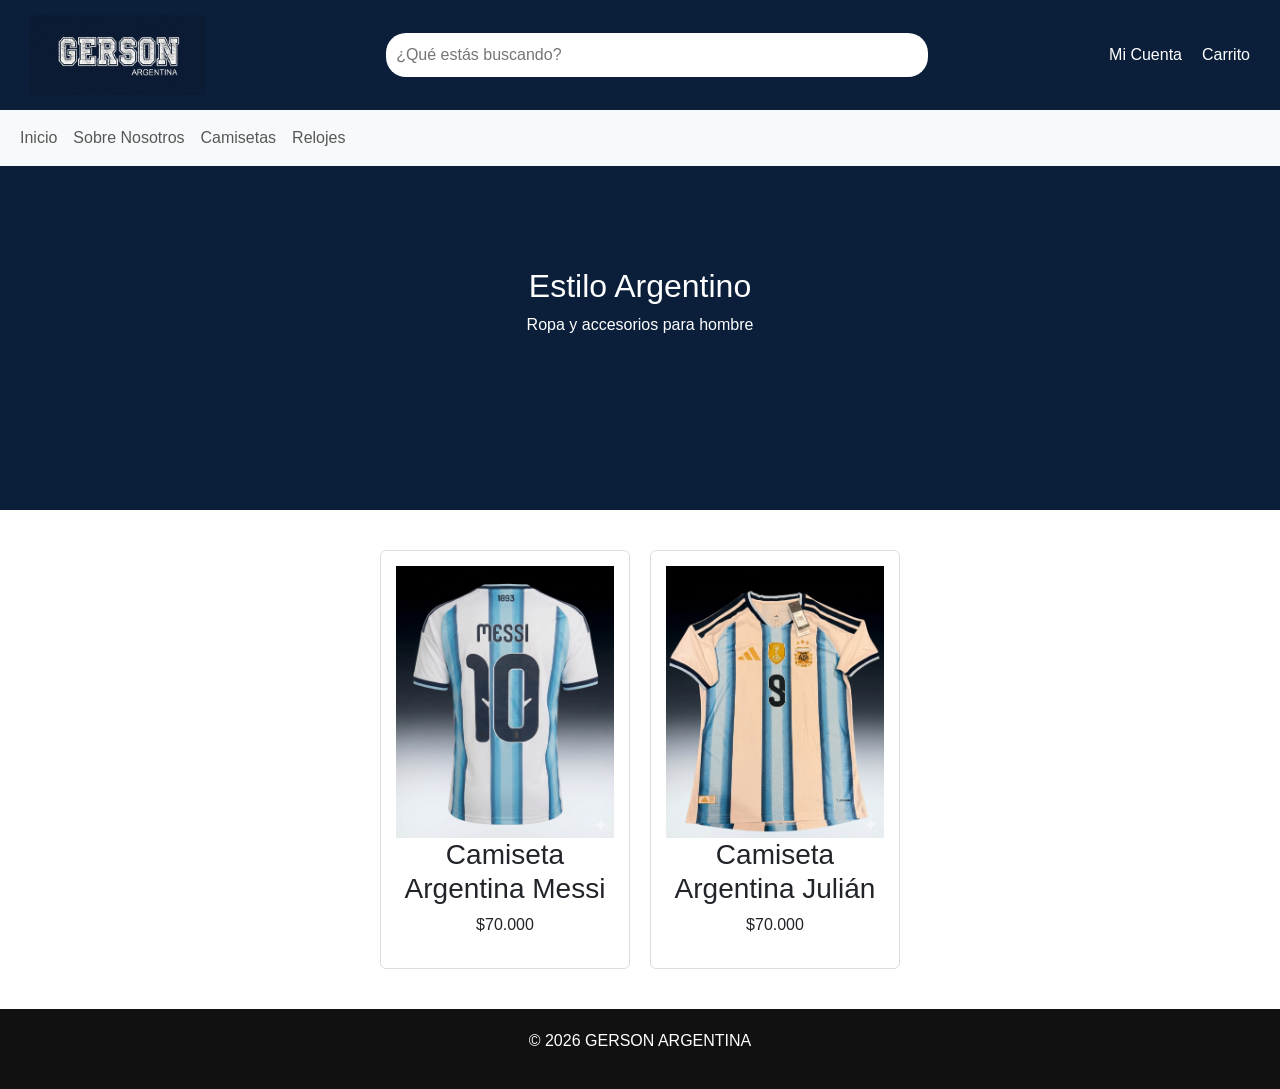
==== index.html @ 6bafe31a "Arrancando el Repositorio para el Proyecto de CoderHouse" ====
<!DOCTYPE html>
<html lang="es">

<head>
  <meta charset="UTF-8">

  <!-- TÍTULO DE LA PÁGINA (lo que aparece en la pestaña del navegador) -->
  <title>GERSON STORE</title>

  <!--Link para agregar Boostrap 5 al proyecto-->
  <link href="https://cdn.jsdelivr.net/npm/bootstrap@5.3.8/dist/css/bootstrap.min.css" rel="stylesheet"
    integrity="sha384-sRIl4kxILFvY47J16cr9ZwB07vP4J8+LH7qKQnuqkuIAvNWLzeN8tE5YBujZqJLB" crossorigin="anonymous">

  <!-- LINK A LOS ESTILOS CSS (SIEMPRE VA DENTRO DEL HEAD) -->
  <link rel="stylesheet" href="./css/styles.css">
</head>

<body>

  <!-- ================= HEADER ================= -->
  <header>

    <!-- ================= FILA SUPERIOR ================= -->
    <div class="topbar">

      <!-- LOGO -->
      <div class="logo">
        <!-- 📌 REEMPLAZAR POR TU LOGO -->

        <a class="navbar-brand" href="#">
          <img src="assets/Gerson.Blue.Rectangulo.png" alt="Gerson">
        </a>
      </div>

      <!-- BUSCADOR -->
      <div class="search">
        <input type="text" placeholder="¿Qué estás buscando?">
      </div>

      <!-- ICONOS DERECHA -->
      <div class="icons">
        <span>Mi Cuenta</span>
        <span>Carrito</span>
      </div>

    </div>

    <nav class="navbar navbar-expand-lg bg-body-tertiary position-fixed w-100 z-3">
      <div class="container-fluid">
        
        <button class="navbar-toggler" type="button" data-bs-toggle="collapse" data-bs-target="#navbarSupportedContent"
          aria-controls="navbarSupportedContent" aria-expanded="false" aria-label="Toggle navigation">
          <span class="navbar-toggler-icon"></span>
        </button>
        <div class="collapse navbar-collapse" id="navbarSupportedContent">
          <ul class="navbar-nav me-auto mb-2 mb-lg-0">
            <li class="nav-item">
              <a class="nav-link" aria-current="page" href="#">Inicio</a>
            </li>
            <li class="nav-item">
              <a class="nav-link" href="#">Sobre Nosotros</a>
            </li>
            <li class="nav-item">
              <a class="nav-link" href="#">Camisetas</a>
            </li>
            <li class="nav-item">
              <a class="nav-link" href="#">Relojes</a>
            </li>
        </div>
      </div>
    </nav>


    <!-- ================= MENÚ ================= -->
    <!--
    <nav class="menu">
      <a href="#">Todos</a>
      <a href="#">Remeras</a>
      <a href="#">Pantalones</a>
      <a href="#">Accesorios</a>
    </nav>
    -->

  </header>

  <!-- ================= HERO (PORTADA PRINCIPAL) ================= -->
  <section class="hero">

    <h2>Estilo Argentino</h2>
    <p>Ropa y accesorios para hombre</p>

  </section>

  <!-- ================= PRODUCTOS ================= -->
  <section class="productos">

    <!-- ================= PRODUCTO 1 ================= -->
    <div class="card">

      <!-- 📌 ACÁ VA LA IMAGEN DE MESSI -->
      <!-- Reemplazar por tu imagen -->
      <img src="assets/Messi.Espalda.png" alt="Camiseta Messi">

      <h3>Camiseta Argentina Messi</h3>
      <p>$70.000</p>

    </div>

    <!-- ================= PRODUCTO 2 ================= -->
    <div class="card">

      <!-- 📌 ACÁ VA LA IMAGEN DE JULIÁN ÁLVAREZ -->
      <img src="/assets/Julian.Frente.png" alt="Camiseta Julián">

      <h3>Camiseta Argentina Julián</h3>
      <p>$70.000</p>

    </div>

  </section>

  <!-- ================= FOOTER ================= -->
  <footer>
    <p>© 2026 GERSON ARGENTINA</p>
  </footer>
  <!--Script con funcionalidades para no necesitar javascript,
 siempre va antes del cierre del body por si es pesado
  no joda el resto del proyecto-->
  <script src="https://cdn.jsdelivr.net/npm/bootstrap@5.3.8/dist/js/bootstrap.bundle.min.js"
    integrity="sha384-FKyoEForCGlyvwx9Hj09JcYn3nv7wiPVlz7YYwJrWVcXK/BmnVDxM+D2scQbITxI"
    crossorigin="anonymous"></script>

</body>

</html>
---- css/styles.css ----
/* RESET BÁSICO */
body {
  font-family: Arial, sans-serif;
   margin: 0;
   padding: 0;
   box-sizing: border-box;
}

/* ================= HEADER ================= */
.header {
  display: flex; 
  /* FLEXBOX ACTIVA EL MODO FLEXIBLE */

  justify-content: space-between; 
  /* SEPARA LOS ELEMENTOS: UNO A LA IZQUIERDA Y OTRO A LA DERECHA */

  align-items: center; 
  /* CENTRA LOS ELEMENTOS VERTICALMENTE */

  padding: 20px;
  background: #4b4b9f; /* COLOR AZUL COMO TU LOGO */
  color: white;
}

/* ================= TOPBAR ================= */
.topbar {
  display: flex;

  justify-content: space-between;
  /* separa izquierda - centro - derecha */

  align-items: center;
  /* centra vertical */

  padding: 15px 30px;

  background: #0b1f3a; /* podés cambiar por tu azul #4b4b9f*/
}

/* LOGO */
.logo img {
  display: ;
  height: 80px;
  /* 🔥 ACÁ AGRANDÁS EL LOGO (probá 60, 70, 80) */
}

/* BUSCADOR */
.search {
  flex: 1;
  /* ocupa todo el espacio disponible */

  display: flex;
  justify-content: center;
}

.search input {
  width: 60%;
  padding: 10px;
  border-radius: 20px;
  border: none;
}

/* ICONOS */
.icons {
  display: flex;
  gap: 20px;
  color: white;
}

/* ================= MENÚ ================= */
.menu {
  display: flex;
  justify-content: center;

  gap: 25px;

  background: #49499b;
  padding: 6px;
}

.menu a {
  color: #ffffff;
  text-decoration: none;
}


.header nav a {
  margin-left: 20px;
  color: #ffffff;
  text-decoration: none;
}

/* ================= HERO ================= */
.hero {
  height: 400px;

  /* COLOR PRINCIPAL DE TU MARCA */
  background: #0b1f3a;

  color: #ffffff;

  display: flex;

  flex-direction: column; 
  /* CAMBIA LA DIRECCIÓN A COLUMNA (UNO ABAJO DEL OTRO) */

  justify-content: center; 
  /* CENTRA EN VERTICAL */

  align-items: center; 
  /* CENTRA EN HORIZONTAL */
}

/* ================= PRODUCTOS ================= */
.productos {
  display: flex;

  justify-content: center; 
  /* CENTRA LAS CARDS */

  gap: 20px; 
  /* ESPACIO ENTRE PRODUCTOS */

  padding: 40px;

  flex-wrap: wrap; 
  /* PERMITE QUE BAJEN A OTRA FILA (RESPONSIVE) */
}

.card {
  width: 250px;

  border: 1px solid #ddd;

  text-align: center;

  padding: 15px;

  transition: 0.3s;
  /* SUAVIZA EFECTOS (HOVER) */
}

/* EFECTO CUANDO PASÁS EL MOUSE */
.card:hover {
  transform: scale(1.05);
  /* AGRANDA UN POCO */
}

.card img {
  width: 100%;
}

/* ================= FOOTER ================= */
footer {
  text-align: center;
  padding: 20px;
  background: #111111;
  color: #ffffff;
}
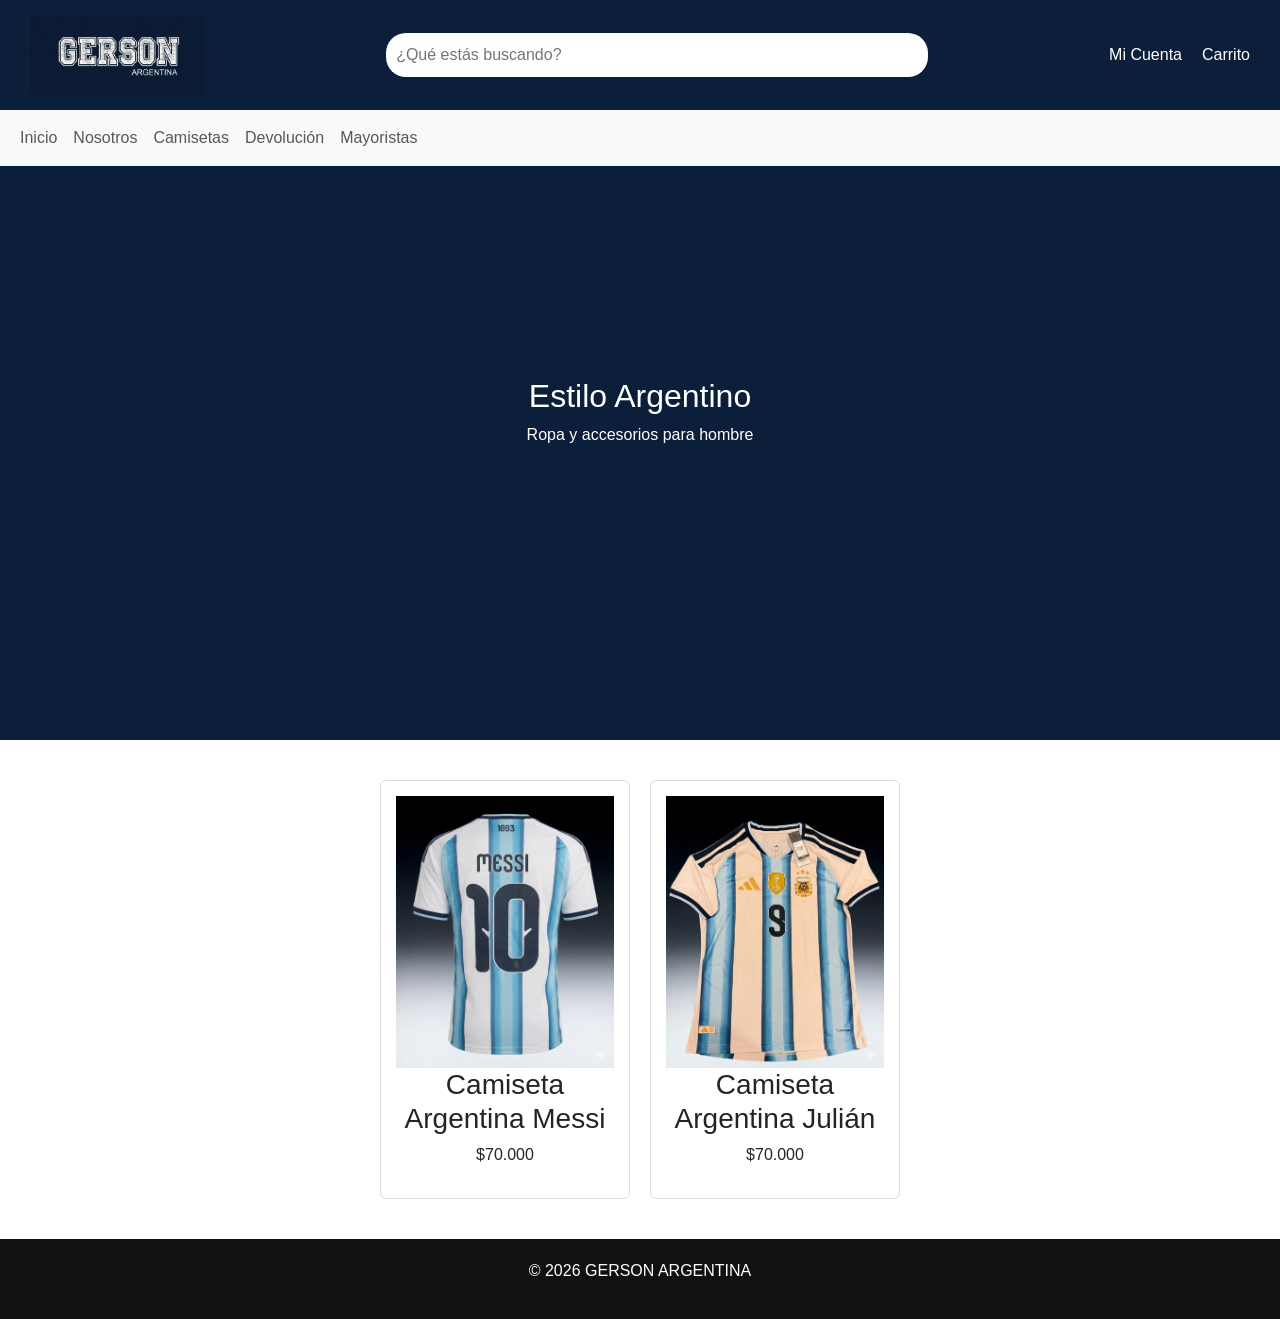
==== commit 11f3bd80: "Se agregó carpeta base como proceso de estructuración y orden de los sass; se agregaron las 4 página" ====
--- a/index.html
+++ b/index.html
@@ -5,7 +5,7 @@
   <meta charset="UTF-8">
 
   <!-- TÍTULO DE LA PÁGINA (lo que aparece en la pestaña del navegador) -->
-  <title>GERSON STORE</title>
+  <title>Gerson Store</title>
 
   <!--Link para agregar Boostrap 5 al proyecto-->
   <link href="https://cdn.jsdelivr.net/npm/bootstrap@5.3.8/dist/css/bootstrap.min.css" rel="stylesheet"
@@ -18,7 +18,7 @@
 <body>
 
   <!-- ================= HEADER ================= -->
-  <header>
+  <header class=" indexHeader position-fixed w-100 z-3">
 
     <!-- ================= FILA SUPERIOR ================= -->
     <div class="topbar">
@@ -42,33 +42,40 @@
         <span>Mi Cuenta</span>
         <span>Carrito</span>
       </div>
+      
+    </div>
+    <div>
+      <nav class="navbar navbar-expand-lg bg-body-tertiary ">
+        <div class="container-fluid">
+
+          <button class="navbar-toggler" type="button" data-bs-toggle="collapse"
+            data-bs-target="#navbarSupportedContent" aria-controls="navbarSupportedContent" aria-expanded="false"
+            aria-label="Toggle navigation">
+            <span class="navbar-toggler-icon"></span>
+          </button>
+          <div class="collapse navbar-collapse" id="navbarSupportedContent">
+            <ul class="navbar-nav me-auto mb-2 mb-lg-0">
+              <li class="nav-item">
+                <a class="nav-link" aria-current="page" href="#">Inicio</a>
+              </li>
+              <li class="nav-item">
+                <a class="nav-link" href="#">Nosotros</a>
+              </li>
+              <li class="nav-item">
+                <a class="nav-link" href="#">Camisetas</a>
+              </li>
+              <li class="nav-item">
+                <a class="nav-link" href="#">Devolución</a>
+              </li>
+              <li class="nav-item">
+                <a class="nav-link" href="#">Mayoristas</a>
+              </li>
+          </div>
+        </div>
+      </nav>
 
     </div>
 
-    <nav class="navbar navbar-expand-lg bg-body-tertiary position-fixed w-100 z-3">
-      <div class="container-fluid">
-        
-        <button class="navbar-toggler" type="button" data-bs-toggle="collapse" data-bs-target="#navbarSupportedContent"
-          aria-controls="navbarSupportedContent" aria-expanded="false" aria-label="Toggle navigation">
-          <span class="navbar-toggler-icon"></span>
-        </button>
-        <div class="collapse navbar-collapse" id="navbarSupportedContent">
-          <ul class="navbar-nav me-auto mb-2 mb-lg-0">
-            <li class="nav-item">
-              <a class="nav-link" aria-current="page" href="#">Inicio</a>
-            </li>
-            <li class="nav-item">
-              <a class="nav-link" href="#">Sobre Nosotros</a>
-            </li>
-            <li class="nav-item">
-              <a class="nav-link" href="#">Camisetas</a>
-            </li>
-            <li class="nav-item">
-              <a class="nav-link" href="#">Relojes</a>
-            </li>
-        </div>
-      </div>
-    </nav>
 
 
     <!-- ================= MENÚ ================= -->
@@ -82,43 +89,43 @@
     -->
 
   </header>
+  <main>
+    <!-- ================= HERO (PORTADA PRINCIPAL) ================= -->
+    <section class="hero">
 
-  <!-- ================= HERO (PORTADA PRINCIPAL) ================= -->
-  <section class="hero">
+      <h2>Estilo Argentino</h2>
+      <p>Ropa y accesorios para hombre</p>
 
-    <h2>Estilo Argentino</h2>
-    <p>Ropa y accesorios para hombre</p>
+    </section>
 
-  </section>
+    <!-- ================= PRODUCTOS ================= -->
+    <section class="productos">
 
-  <!-- ================= PRODUCTOS ================= -->
-  <section class="productos">
+      <!-- ================= PRODUCTO 1 ================= -->
+      <div class="card">
 
-    <!-- ================= PRODUCTO 1 ================= -->
-    <div class="card">
+        <!-- 📌 ACÁ VA LA IMAGEN DE MESSI -->
+        <!-- Reemplazar por tu imagen -->
+        <img src="assets/Messi.Espalda.png" alt="Camiseta Messi">
 
-      <!-- 📌 ACÁ VA LA IMAGEN DE MESSI -->
-      <!-- Reemplazar por tu imagen -->
-      <img src="assets/Messi.Espalda.png" alt="Camiseta Messi">
+        <h3>Camiseta Argentina Messi</h3>
+        <p>$70.000</p>
 
-      <h3>Camiseta Argentina Messi</h3>
-      <p>$70.000</p>
+      </div>
 
-    </div>
+      <!-- ================= PRODUCTO 2 ================= -->
+      <div class="card">
 
-    <!-- ================= PRODUCTO 2 ================= -->
-    <div class="card">
+        <!-- 📌 ACÁ VA LA IMAGEN DE JULIÁN ÁLVAREZ -->
+        <img src="/assets/Julian.Frente.png" alt="Camiseta Julián">
 
-      <!-- 📌 ACÁ VA LA IMAGEN DE JULIÁN ÁLVAREZ -->
-      <img src="/assets/Julian.Frente.png" alt="Camiseta Julián">
+        <h3>Camiseta Argentina Julián</h3>
+        <p>$70.000</p>
 
-      <h3>Camiseta Argentina Julián</h3>
-      <p>$70.000</p>
+      </div>
 
-    </div>
-
-  </section>
-
+    </section>
+  </main>
   <!-- ================= FOOTER ================= -->
   <footer>
     <p>© 2026 GERSON ARGENTINA</p>
--- a/css/styles.css
+++ b/css/styles.css
@@ -8,6 +8,7 @@
 
 /* ================= HEADER ================= */
 .header {
+ 
   display: flex; 
   /* FLEXBOX ACTIVA EL MODO FLEXIBLE */
 
@@ -39,7 +40,7 @@
 
 /* LOGO */
 .logo img {
-  display: ;
+  display: cover;
   height: 80px;
   /* 🔥 ACÁ AGRANDÁS EL LOGO (probá 60, 70, 80) */
 }
@@ -90,9 +91,14 @@
   text-decoration: none;
 }
 
-/* ================= HERO ================= */
+/* ================= HERO ================= 1.5px   margin-top: 150px;
+  height: 300px;*/
 .hero {
-  height: 400px;
+
+   
+   height: calc(100vh - 160px);
+  
+
 
   /* COLOR PRINCIPAL DE TU MARCA */
   background: #0b1f3a;
@@ -109,6 +115,7 @@
 
   align-items: center; 
   /* CENTRA EN HORIZONTAL */
+   padding-top: 100px;
 }
 
 /* ================= PRODUCTOS ================= */
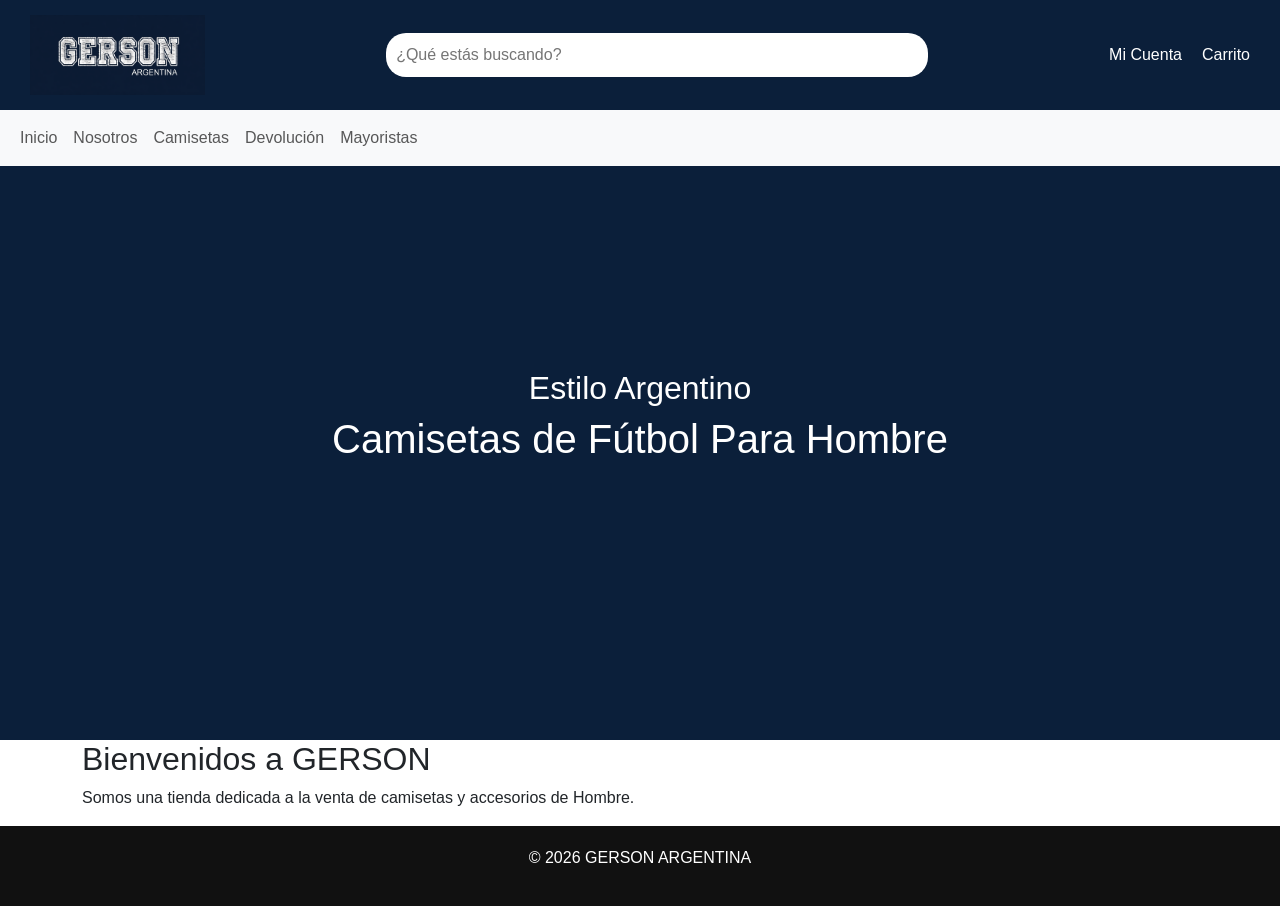
==== commit bafec6d3: "Ordené un poco los html y corregí algunos errores en el código" ====
--- a/index.html
+++ b/index.html
@@ -25,9 +25,8 @@
 
       <!-- LOGO -->
       <div class="logo">
-        <!-- 📌 REEMPLAZAR POR TU LOGO -->
 
-        <a class="navbar-brand" href="#">
+        <a class="navbar-brand" href="index.html">
           <img src="assets/Gerson.Blue.Rectangulo.png" alt="Gerson">
         </a>
       </div>
@@ -42,8 +41,13 @@
         <span>Mi Cuenta</span>
         <span>Carrito</span>
       </div>
-      
+
     </div>
+
+<!-- ==========================================
+                MENÚ PRINCIPAL
+========================================== -->
+
     <div>
       <nav class="navbar navbar-expand-lg bg-body-tertiary ">
         <div class="container-fluid">
@@ -59,17 +63,18 @@
                 <a class="nav-link" aria-current="page" href="#">Inicio</a>
               </li>
               <li class="nav-item">
-                <a class="nav-link" href="#">Nosotros</a>
+                <a class="nav-link" href="pages/nosotros.html">Nosotros</a>
               </li>
               <li class="nav-item">
-                <a class="nav-link" href="#">Camisetas</a>
+                <a class="nav-link" href="pages/camisetas.html">Camisetas</a>
               </li>
               <li class="nav-item">
-                <a class="nav-link" href="#">Devolución</a>
+                <a class="nav-link" href="pages/devolucion.html">Devolución</a>
               </li>
               <li class="nav-item">
-                <a class="nav-link" href="#">Mayoristas</a>
+                <a class="nav-link" href="pages/mayorista.html">Mayoristas</a>
               </li>
+            </ul>
           </div>
         </div>
       </nav>
@@ -94,42 +99,49 @@
     <section class="hero">
 
       <h2>Estilo Argentino</h2>
-      <p>Ropa y accesorios para hombre</p>
+      <h1>Camisetas de Fútbol Para Hombre</h1>
 
     </section>
 
-    <!-- ================= PRODUCTOS ================= -->
-    <section class="productos">
+   
 
-      <!-- ================= PRODUCTO 1 ================= -->
-      <div class="card">
 
-        <!-- 📌 ACÁ VA LA IMAGEN DE MESSI -->
-        <!-- Reemplazar por tu imagen -->
-        <img src="assets/Messi.Espalda.png" alt="Camiseta Messi">
-
-        <h3>Camiseta Argentina Messi</h3>
-        <p>$70.000</p>
-
-      </div>
-
-      <!-- ================= PRODUCTO 2 ================= -->
-      <div class="card">
-
-        <!-- 📌 ACÁ VA LA IMAGEN DE JULIÁN ÁLVAREZ -->
-        <img src="/assets/Julian.Frente.png" alt="Camiseta Julián">
-
-        <h3>Camiseta Argentina Julián</h3>
-        <p>$70.000</p>
-
-      </div>
+    <section class="carousel-home">
 
     </section>
+
+
+
+    <!-- ==========================================
+                BIENVENIDA
+    =========================================== -->
+
+    <section class="bienvenida container">
+
+        <h2>Bienvenidos a GERSON</h2>
+
+        <p>
+
+            Somos una tienda dedicada a la venta de
+            camisetas y accesorios de Hombre.
+
+        </p>
+
+    </section>
+
   </main>
+
   <!-- ================= FOOTER ================= -->
+   
   <footer>
-    <p>© 2026 GERSON ARGENTINA</p>
-  </footer>
+
+    <p>
+
+        © 2026 GERSON ARGENTINA
+
+    </p>
+
+</footer>
   <!--Script con funcionalidades para no necesitar javascript,
  siempre va antes del cierre del body por si es pesado
   no joda el resto del proyecto-->
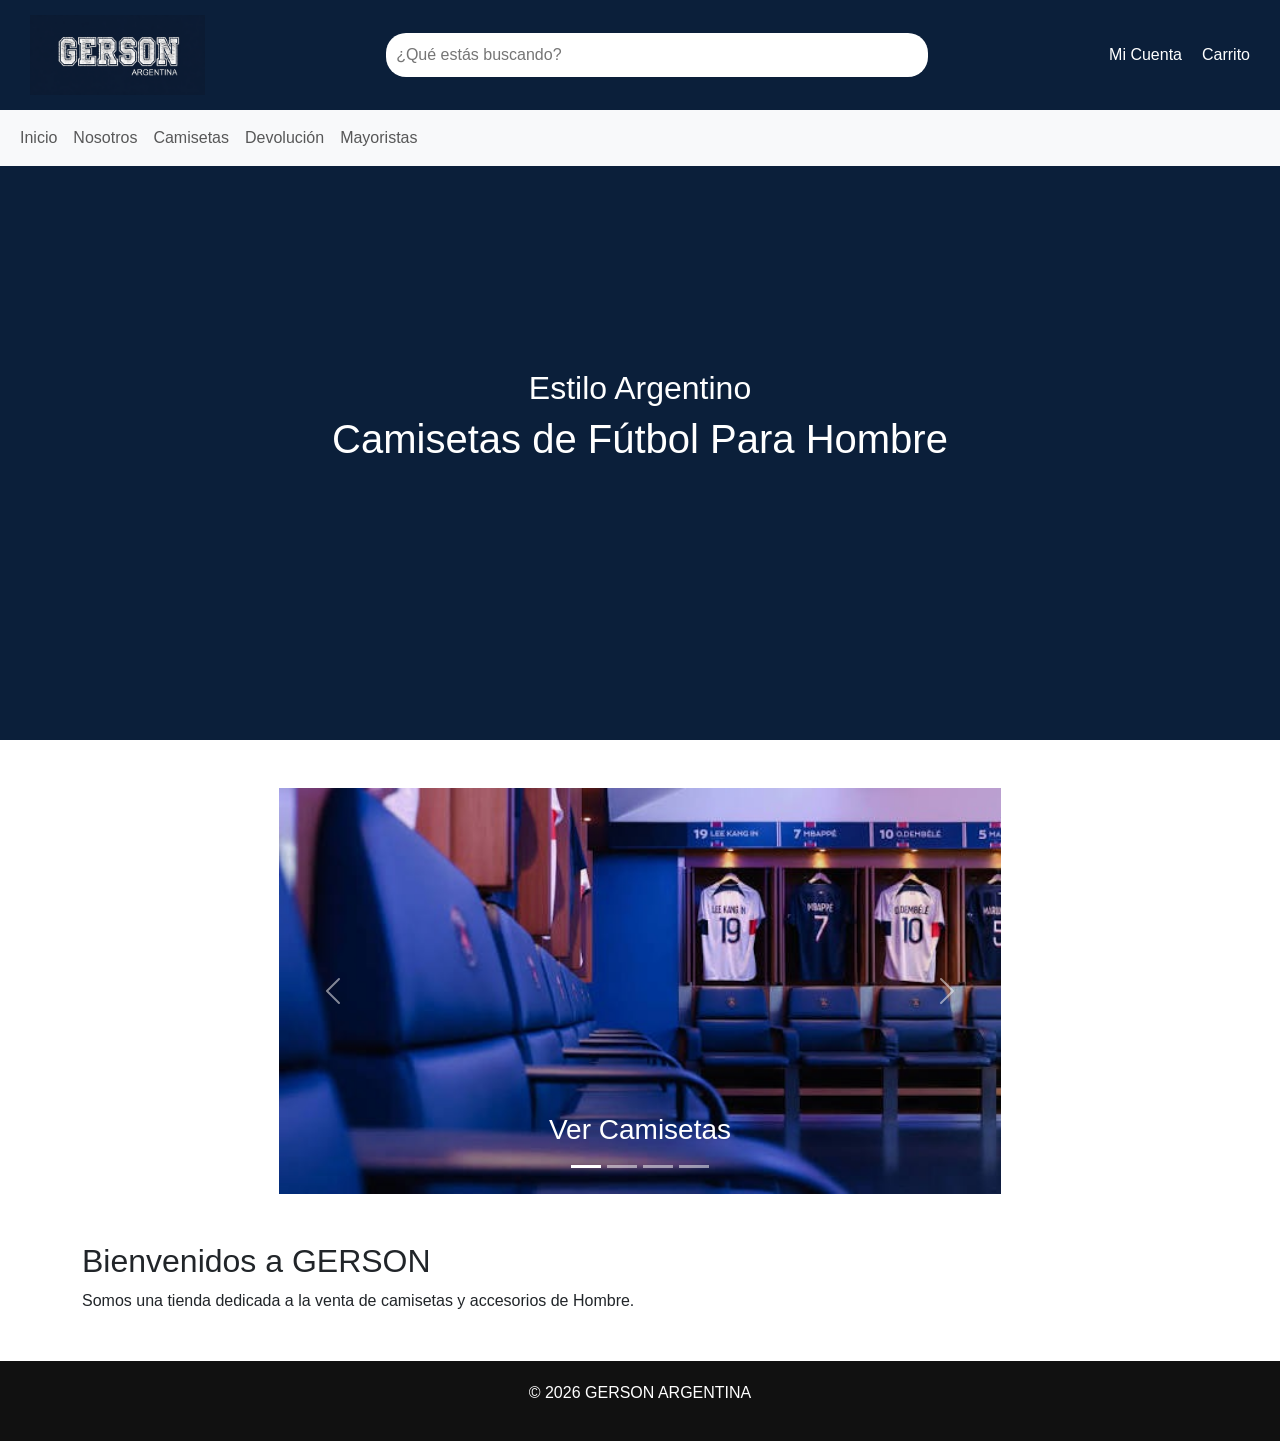
==== commit ee7df8c6: "Agregué el carrusel y fotos" ====
--- a/index.html
+++ b/index.html
@@ -44,7 +44,7 @@
 
     </div>
 
-<!-- ==========================================
+    <!-- ==========================================
                 MENÚ PRINCIPAL
 ========================================== -->
 
@@ -60,7 +60,7 @@
           <div class="collapse navbar-collapse" id="navbarSupportedContent">
             <ul class="navbar-nav me-auto mb-2 mb-lg-0">
               <li class="nav-item">
-                <a class="nav-link" aria-current="page" href="#">Inicio</a>
+                <a class="nav-link" aria-current="page" href="index.html">Inicio</a>
               </li>
               <li class="nav-item">
                 <a class="nav-link" href="pages/nosotros.html">Nosotros</a>
@@ -80,20 +80,8 @@
       </nav>
 
     </div>
-
-
-
-    <!-- ================= MENÚ ================= -->
-    <!--
-    <nav class="menu">
-      <a href="#">Todos</a>
-      <a href="#">Remeras</a>
-      <a href="#">Pantalones</a>
-      <a href="#">Accesorios</a>
-    </nav>
-    -->
-
   </header>
+
   <main>
     <!-- ================= HERO (PORTADA PRINCIPAL) ================= -->
     <section class="hero">
@@ -103,10 +91,128 @@
 
     </section>
 
-   
-
-
-    <section class="carousel-home">
+
+
+
+    <!-- ==========================================
+            CARRUSEL PRINCIPAL
+========================================== -->
+
+    <section class="container my-5 col-lg-7">
+
+      <div id="carouselPrincipal" class="carousel slide" data-bs-ride="carousel">
+
+        <!-- Indicadores -->
+
+        <div class="carousel-indicators">
+
+          <button type="button" data-bs-target="#carouselPrincipal" data-bs-slide-to="0" class="active">
+          </button>
+
+          <button type="button" data-bs-target="#carouselPrincipal" data-bs-slide-to="1">
+          </button>
+
+          <button type="button" data-bs-target="#carouselPrincipal" data-bs-slide-to="2">
+          </button>
+
+          <button type="button" data-bs-target="#carouselPrincipal" data-bs-slide-to="3">
+          </button>
+
+        </div>
+
+        <!-- Imágenes -->
+
+        <div class="carousel-inner">
+
+          <!-- CAMISETAS -->
+
+          <div class="carousel-item active">
+
+            <a href="pages/camisetas.html">
+
+              <img src="assets/carCamisetas.jpeg" class="d-block w-100" alt="Camisetas">
+
+            </a>
+
+            <div class="carousel-caption">
+
+              <h3>Ver Camisetas</h3>
+
+            </div>
+
+          </div>
+
+          <!-- NOSOTROS -->
+
+          <div class="carousel-item">
+
+            <a href="pages/nosotros.html">
+
+              <img src="assets/bannerUno.jpeg" class="d-block w-100" alt="Nosotros">
+
+            </a>
+
+            <div class="carousel-caption">
+
+              <h3>Nosotros</h3>
+
+            </div>
+
+          </div>
+
+          <!-- MAYORISTAS -->
+
+          <div class="carousel-item">
+
+            <a href="pages/mayorista.html">
+
+              <img src="assets/bannerCuatro.jpeg" class="d-block w-100" alt="Mayoristas">
+
+            </a>
+
+            <div class="carousel-caption">
+
+              <h3>Mayoristas</h3>
+
+            </div>
+
+          </div>
+
+          <!-- DEVOLUCIONES -->
+
+          <div class="carousel-item">
+
+            <a href="pages/devolucion.html">
+
+              <img src="assets/bannerTres.jpeg" class="d-block w-100" alt="Devoluciones">
+
+            </a>
+
+            <div class="carousel-caption">
+
+              <h3>Devoluciones</h3>
+
+            </div>
+
+          </div>
+
+        </div>
+
+        <!-- Flechas -->
+
+        <button class="carousel-control-prev" type="button" data-bs-target="#carouselPrincipal" data-bs-slide="prev">
+
+          <span class="carousel-control-prev-icon"></span>
+
+        </button>
+
+        <button class="carousel-control-next" type="button" data-bs-target="#carouselPrincipal" data-bs-slide="next">
+
+          <span class="carousel-control-next-icon"></span>
+
+        </button>
+
+      </div>
 
     </section>
 
@@ -116,32 +222,32 @@
                 BIENVENIDA
     =========================================== -->
 
-    <section class="bienvenida container">
-
-        <h2>Bienvenidos a GERSON</h2>
-
-        <p>
-
-            Somos una tienda dedicada a la venta de
-            camisetas y accesorios de Hombre.
-
-        </p>
+    <section class="bienvenida container my-5">
+
+      <h2>Bienvenidos a GERSON</h2>
+
+      <p>
+
+        Somos una tienda dedicada a la venta de
+        camisetas y accesorios de Hombre.
+
+      </p>
 
     </section>
 
   </main>
 
   <!-- ================= FOOTER ================= -->
-   
+
   <footer>
 
     <p>
 
-        © 2026 GERSON ARGENTINA
+      © 2026 GERSON ARGENTINA
 
     </p>
 
-</footer>
+  </footer>
   <!--Script con funcionalidades para no necesitar javascript,
  siempre va antes del cierre del body por si es pesado
   no joda el resto del proyecto-->
--- a/css/styles.css
+++ b/css/styles.css
@@ -119,7 +119,7 @@
 }
 
 /* ================= PRODUCTOS ================= */
-.productos {
+.camisetas {
   display: flex;
 
   justify-content: center; 
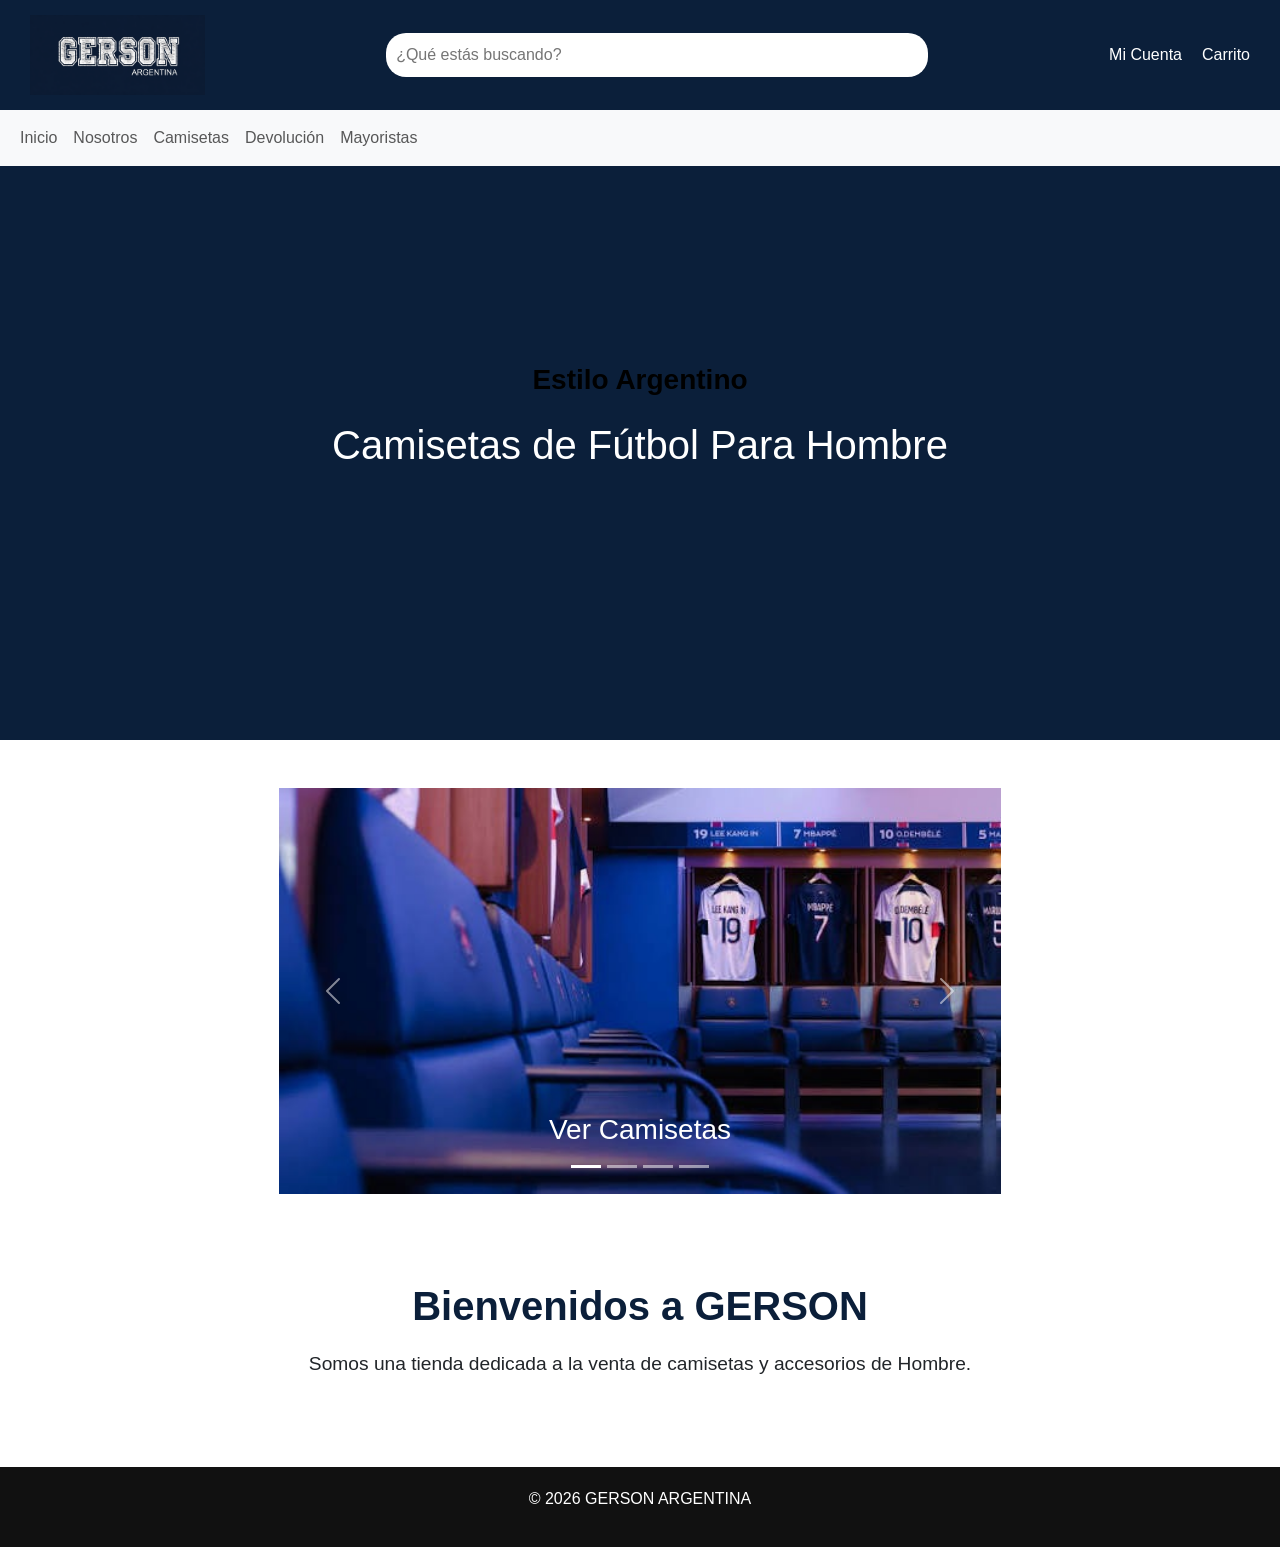
==== commit 2484e17d: "retoques nada más" ====
--- a/index.html
+++ b/index.html
@@ -223,30 +223,20 @@
     =========================================== -->
 
     <section class="bienvenida container my-5">
-
       <h2>Bienvenidos a GERSON</h2>
-
       <p>
-
         Somos una tienda dedicada a la venta de
         camisetas y accesorios de Hombre.
-
       </p>
-
     </section>
-
   </main>
 
   <!-- ================= FOOTER ================= -->
 
   <footer>
-
     <p>
-
       © 2026 GERSON ARGENTINA
-
     </p>
-
   </footer>
   <!--Script con funcionalidades para no necesitar javascript,
  siempre va antes del cierre del body por si es pesado
@@ -254,7 +244,6 @@
   <script src="https://cdn.jsdelivr.net/npm/bootstrap@5.3.8/dist/js/bootstrap.bundle.min.js"
     integrity="sha384-FKyoEForCGlyvwx9Hj09JcYn3nv7wiPVlz7YYwJrWVcXK/BmnVDxM+D2scQbITxI"
     crossorigin="anonymous"></script>
-
 </body>
 
 </html>
--- a/css/styles.css
+++ b/css/styles.css
@@ -1,25 +1,26 @@
 /* RESET BÁSICO */
 body {
   font-family: Arial, sans-serif;
-   margin: 0;
-   padding: 0;
-   box-sizing: border-box;
+  margin: 0;
+  padding: 0;
+  box-sizing: border-box;
 }
 
 /* ================= HEADER ================= */
 .header {
- 
-  display: flex; 
+
+  display: flex;
   /* FLEXBOX ACTIVA EL MODO FLEXIBLE */
 
-  justify-content: space-between; 
+  justify-content: space-between;
   /* SEPARA LOS ELEMENTOS: UNO A LA IZQUIERDA Y OTRO A LA DERECHA */
 
-  align-items: center; 
+  align-items: center;
   /* CENTRA LOS ELEMENTOS VERTICALMENTE */
 
   padding: 20px;
-  background: #4b4b9f; /* COLOR AZUL COMO TU LOGO */
+  background: #4b4b9f;
+  /* COLOR AZUL COMO TU LOGO */
   color: white;
 }
 
@@ -35,7 +36,8 @@
 
   padding: 15px 30px;
 
-  background: #0b1f3a; /* podés cambiar por tu azul #4b4b9f*/
+  background: #0b1f3a;
+  /* podés cambiar por tu azul #4b4b9f*/
 }
 
 /* LOGO */
@@ -95,9 +97,9 @@
   height: 300px;*/
 .hero {
 
-   
-   height: calc(100vh - 160px);
-  
+
+  height: calc(100vh - 160px);
+
 
 
   /* COLOR PRINCIPAL DE TU MARCA */
@@ -107,30 +109,30 @@
 
   display: flex;
 
-  flex-direction: column; 
+  flex-direction: column;
   /* CAMBIA LA DIRECCIÓN A COLUMNA (UNO ABAJO DEL OTRO) */
 
-  justify-content: center; 
+  justify-content: center;
   /* CENTRA EN VERTICAL */
 
-  align-items: center; 
+  align-items: center;
   /* CENTRA EN HORIZONTAL */
-   padding-top: 100px;
+  padding-top: 100px;
 }
 
 /* ================= PRODUCTOS ================= */
 .camisetas {
   display: flex;
 
-  justify-content: center; 
+  justify-content: center;
   /* CENTRA LAS CARDS */
 
-  gap: 20px; 
+  gap: 20px;
   /* ESPACIO ENTRE PRODUCTOS */
 
   padding: 40px;
 
-  flex-wrap: wrap; 
+  flex-wrap: wrap;
   /* PERMITE QUE BAJEN A OTRA FILA (RESPONSIVE) */
 }
 
@@ -163,4 +165,285 @@
   padding: 20px;
   background: #111111;
   color: #ffffff;
+}
+
+
+.nosotros {
+
+  background: #0b1f3a;
+
+  color: #ffffff;
+
+  padding: 80px 20px;
+
+  min-height: 70vh;
+
+  height: auto;
+
+
+  .container {
+
+    max-width: 900px;
+
+    margin: auto;
+
+  }
+
+  h1 {
+
+    text-align: center;
+
+    margin-bottom: 35px;
+
+    font-size: 3rem;
+
+    font-family: "Poppins", sans-serif;
+
+  }
+
+  .frase {
+
+    text-align: center;
+
+    font-size: 1rem;
+
+    font-weight: 600;
+
+    margin-bottom: 10px;
+
+  }
+
+  p {
+
+    text-align: justify;
+
+    line-height: 1.9;
+
+    font-size: 1.1rem;
+
+    margin-bottom: 20px;
+
+  }
+
+  strong {
+
+    color: #ffffff;
+
+  }
+
+}
+
+
+.bienvenida {
+
+  text-align: center;
+
+  padding: 40px 20px;
+
+}
+
+.bienvenida h2 {
+
+  font-size: 2.5rem;
+
+  margin-bottom: 20px;
+
+  color: #0b1f3a;
+
+  font-family: "Poppins", sans-serif;
+
+}
+
+.bienvenida p {
+
+  font-size: 1.2rem;
+
+  max-width: 800px;
+
+  margin: auto;
+
+  font-family: "Poppins", sans-serif;
+
+}
+
+/* Estilo de la imagen principal */
+.hero-image {
+  width: 95vh;
+  max-width: 1200px;
+  padding-top: 200px;
+  height: auto;
+  display: block;
+  margin-bottom: 40px;
+  border-radius: 8px;
+
+}
+
+/* Estilo de los textos y títulos */
+h2 {
+  font-size: 28px;
+  font-weight: 600;
+  margin-bottom: 25px;
+  color: #000000;
+}
+
+ul.conditions-list {
+  list-style-type: circle;
+  padding-left: 20px;
+  line-height: 1.8;
+  font-size: 16px;
+  color: #000000;
+}
+
+ul.conditions-list li {
+  margin-bottom: 12px;
+}
+
+
+/*------------ mayorista ------------*/
+
+.mayorista-section {
+  height: auto;
+  display: flex;
+  flex-direction: column;
+  gap: 20px;
+  max-width: 680px;
+  margin: 0 auto;
+  padding: 15px;
+  font-family: system-ui, -apple-system, BlinkMacSystemFont, 'Segoe UI', Roboto, sans-serif;
+  color: #111111;
+
+}
+}
+
+@media (min-width: 768px) {
+  .mayorista-section {
+    display: grid;
+    grid-template-columns: 1fr 1fr;
+    gap: 22px;
+    align-items: start;
+  }
+}
+
+.mayorista-section .mayorista-info .title {
+  font-family: 'Impact', 'Arial Black', sans-serif;
+  font-size: 9rem;
+  text-transform: uppercase;
+  letter-spacing: -0.5px;
+  margin: 0 0 12px 0;
+  line-height: 1.1;
+
+   font-size:.9rem;
+    margin-bottom:8px;
+}
+
+.mayorista-section .mayorista-info .subtitle {
+ 
+  font-size: 0.9rem;
+  font-weight: 400;
+  margin-bottom: 8px;
+}
+
+.mayorista-section .mayorista-info .description {
+  
+  font-size: 0.85rem;
+  color: #555555;
+  line-height: 1.4;
+  margin-bottom: 20px;
+}
+
+.mayorista-section .mayorista-info .image-container {
+  
+  width: 100%;
+  border-radius: 12px;
+  overflow: visible;
+}
+
+.mayorista-section .mayorista-info .image-container img {
+
+  width: 100%;
+  max-height: auto;
+  object-fit: cover;
+  display: block;
+  border-radius: 12px;
+}
+
+.mayorista-section .mayorista-form-container h2 {
+  font-family: 'Impact', 'Arial Black', sans-serif;
+  font-size: 1.25rem;
+  text-transform: uppercase;
+  margin: 0 0 8px 0;
+  letter-spacing: -0.3px;
+}
+
+.mayorista-section .mayorista-form-container .form-subtext {
+  height: auto;
+  font-size: 0.85rem;
+  color: #555555;
+  margin-bottom: 24px;
+  line-height: 1.3;
+}
+
+.mayorista-section .mayorista-form-container .mayorista-form {
+  height: auto;
+  display: flex;
+  flex-direction: column;
+  gap: 16px;
+}
+
+.mayorista-section .mayorista-form-container .mayorista-form .form-group {
+  display: flex;
+  flex-direction: column;
+  gap: 6px;
+}
+
+.mayorista-section .mayorista-form-container .mayorista-form .form-group label {
+  font-size: 0.8rem;
+  font-weight: 600;
+  display: flex;
+  align-items: center;
+  gap: 4px;
+}
+
+.mayorista-section .mayorista-form-container .mayorista-form .form-group label span {
+  background-color: #e1e4e8;
+  color: #666;
+  font-size: 0.7rem;
+  padding: 1px 5px;
+  border-radius: 50%;
+  display: inline-block;
+}
+
+.mayorista-section .mayorista-form-container .mayorista-form .form-group input {
+  height: auto;
+  width: 100%;
+  padding: 8px 12px;
+  font-size: 0.85rem;
+  border: 1px solid #d0d7de;
+  border-radius: 8px;
+  outline: none;
+  box-sizing: border-box;
+  transition: border-color 0.2s ease;
+}
+
+.mayorista-section .mayorista-form-container .mayorista-form .form-group input:focus {
+  border-color: #000;
+}
+
+.mayorista-section .mayorista-form-container .mayorista-form .btn-submit {
+
+  align-self: flex-end;
+  background-color: #000;
+  color: #fff;
+  border: none;
+  padding: 8px 24px;
+  font-size: 0.85rem;
+  font-weight: 600;
+  border-radius: 20px;
+  cursor: pointer;
+  margin-top: 8px;
+  transition: opacity 0.2s ease;
+}
+
+.mayorista-section .mayorista-form-container .mayorista-form .btn-submit:hover {
+  opacity: 0.85;
 }
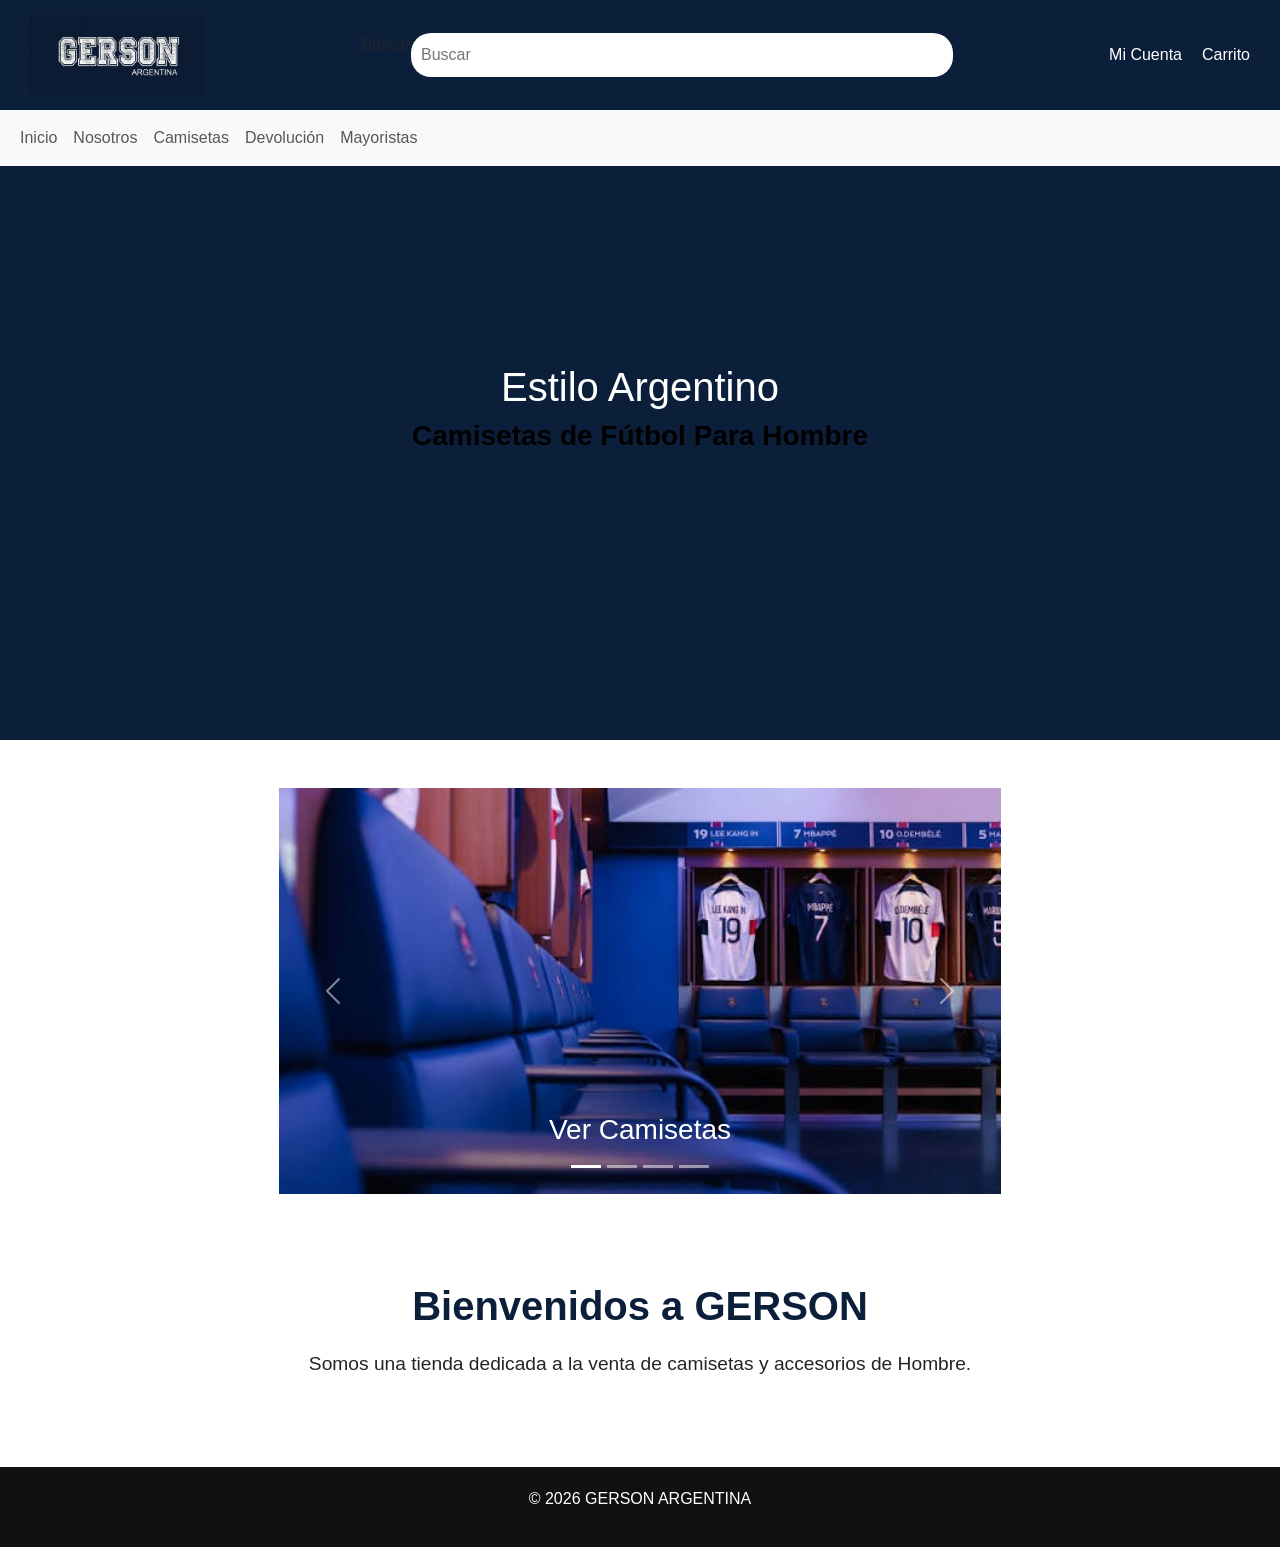
==== commit 2251142f: "corrigiendo algunos errores" ====
--- a/index.html
+++ b/index.html
@@ -33,7 +33,9 @@
 
       <!-- BUSCADOR -->
       <div class="search">
-        <input type="text" placeholder="¿Qué estás buscando?">
+        <label for="busqueda">Buscar</label>
+
+        <input type="text" id="busqueda" placeholder="Buscar">
       </div>
 
       <!-- ICONOS DERECHA -->
@@ -86,8 +88,8 @@
     <!-- ================= HERO (PORTADA PRINCIPAL) ================= -->
     <section class="hero">
 
-      <h2>Estilo Argentino</h2>
-      <h1>Camisetas de Fútbol Para Hombre</h1>
+      <h1>Estilo Argentino</h1>
+      <h2>Camisetas de Fútbol Para Hombre</h2>
 
     </section>
 
--- a/css/styles.css
+++ b/css/styles.css
@@ -313,7 +313,7 @@
   color: #111111;
 
 }
-}
+
 
 @media (min-width: 768px) {
   .mayorista-section {
